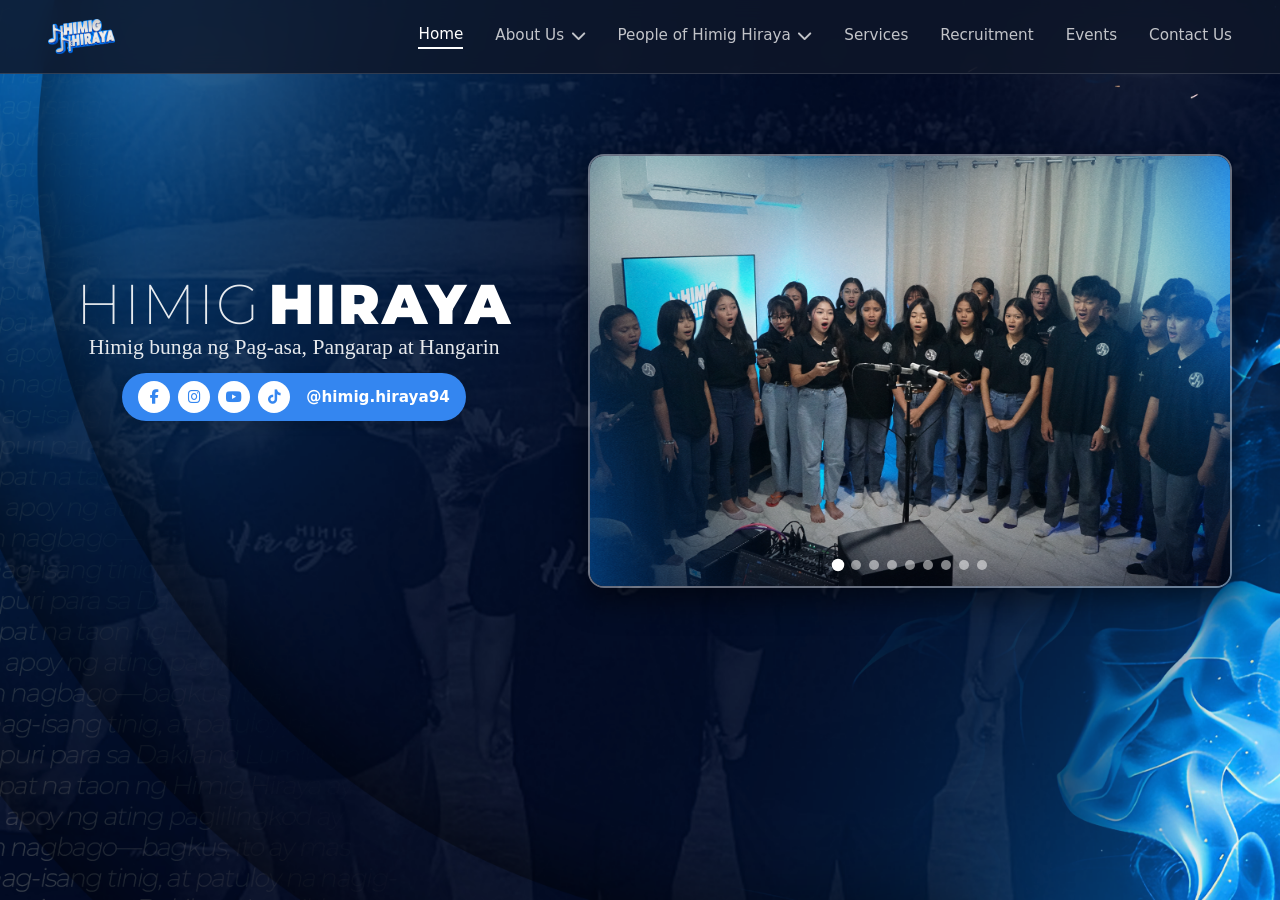
==== index.html @ 0d892c83 "Updated website layout and content" ====
<!DOCTYPE html>
<html lang="en">
<head>
    <meta charset="UTF-8">
    <meta name="viewport" content="width=device-width, initial-scale=1.0">
    <title>Himig Hiraya</title>
    <link rel="icon" type="image/png" href="HH Logo.png">
    <link rel="preconnect" href="https://fonts.googleapis.com">
    <link rel="preconnect" href="https://fonts.gstatic.com" crossorigin>
    <link href="https://fonts.googleapis.com/css2?family=Montserrat:ital,wght@0,100..900;1,100..900&display=swap" rel="stylesheet">
    
    <link rel="stylesheet" href="https://cdnjs.cloudflare.com/ajax/libs/font-awesome/6.4.0/css/all.min.css">
    
    <link rel="stylesheet" href="styles1.css">
    <link rel="stylesheet" href="styles2.css">
</head>

<body>

    <header class="navbar">
    <div class="nav-container">
        <a href="index.html" class="nav-logo">
            <img src="HH Logo.png" alt="Himig Hiraya Logo" class="nav-logo-img">
        </a>

        <!-- Mobile Hamburger Toggle Button -->
        <button class="mobile-menu-toggle" id="mobile-menu-toggle" aria-label="Toggle navigation menu">
            <i class="fa-solid fa-bars"></i>
        </button>

        <nav class="nav-wrapper" id="nav-wrapper">
            <ul class="nav-menu" id="nav-menu">
                <li><a href="index.html" class="nav-link active">Home</a></li>
                <li class="dropdown">
                    <a href="aboutus.html" class="nav-link">
                        About Us <i class="fa-solid fa-chevron-down nav-icon"></i>
                    </a>
                    <ul class="dropdown-menu">
                        <li><a href="#bylaws">By Laws</a></li>
                    </ul>
                </li>
                <li class="dropdown">
                    <a href="people.html" class="nav-link">
                        People of Himig Hiraya <i class="fa-solid fa-chevron-down nav-icon"></i>
                    </a>
                    <ul class="dropdown-menu">
                        <li><a href="people.html">Founding Leadership Council</a></li>
                        <li><a href="director.html">Functional Leadership Assignments</a></li>
                        <li><a href="executive.html">Executive Officers and Associates</a></li>
                        <li><a href="roster.html">Roster of Members</a></li>
                    </ul>
                </li>
                <li><a href="services.html" class="nav-link">Services</a></li>
                <li><a href="recruitment.html" class="nav-link">Recruitment</a></li>
                <li><a href="events.html" class="nav-link">Events</a></li>
                <li><a href="contactus.html" class="nav-link">Contact Us</a></li>
            </ul>
        </nav>
    </div>
</header>

    <div class="ambient-glow"></div>

    <main class="container">
    
    <div class="hero-content">
        
        <!-- Left Side Header Section -->
        <section class="portal-header">
            <h1 class="main-title">
                <span class="title-light">HIMIG</span> 
                <span class="title-bold">HIRAYA</span>
            </h1>
            <p>Himig bunga ng Pag-asa, Pangarap at Hangarin</p>

            <!-- Social Bar placed inside portal-header -->
            <div class="social-bar">
                <div class="social-icons">
                    <a href="https://www.facebook.com/himig.hiraya94" target="_blank" rel="noopener noreferrer" class="social-icon-btn" aria-label="Facebook"><i class="fa-brands fa-facebook-f"></i></a>
                    <a href="https://www.instagram.com/himig.hiraya94/" target="_blank" rel="noopener noreferrer" class="social-icon-btn" aria-label="Instagram"><i class="fa-brands fa-instagram"></i></a>
                    <a href="https://www.youtube.com/@himig.hiraya94" target="_blank" rel="noopener noreferrer" class="social-icon-btn" aria-label="Youtube"><i class="fa-brands fa-youtube"></i></a>
                    <a href="https://www.tiktok.com/@himig.hiraya94" target="_blank" rel="noopener noreferrer" class="social-icon-btn" aria-label="Tiktok"><i class="fa-brands fa-tiktok"></i></a>
                </div>                   
                <span class="social-handle">@himig.hiraya94</span>
            </div>
        </section>

        <!-- Right Side Carousel -->
        <div class="hero-carousel">
            <div class="carousel-track">
                <div class="carousel-slide active">
                    <img src="1.png" alt="Himig Hiraya Event 1">
                </div>
                <div class="carousel-slide">
                    <img src="2.png" alt="Himig Hiraya Event 2">
                </div>
                <div class="carousel-slide">
                    <img src="3.png" alt="Himig Hiraya Event 3">
                </div>
                <div class="carousel-slide">
                    <img src="4.png" alt="Himig Hiraya Event 4">
                </div>
                <div class="carousel-slide">
                    <img src="5.png" alt="Himig Hiraya Event 5">
                </div>
                <div class="carousel-slide">
                    <img src="6.png" alt="Himig Hiraya Event 6">
                </div>
                <div class="carousel-slide">
                    <img src="7.png" alt="Himig Hiraya Event 7">
                </div>
                <div class="carousel-slide">
                    <img src="8.png" alt="Himig Hiraya Event 8">
                </div>
                <div class="carousel-slide">
                    <img src="9.png" alt="Himig Hiraya Event 9">
                </div>
            </div>

            <div class="carousel-dots">
                <span class="dot active"></span>
                <span class="dot"></span>
                <span class="dot"></span>
                <span class="dot"></span>
                <span class="dot"></span>
                <span class="dot"></span>
                <span class="dot"></span>
                <span class="dot"></span>
                <span class="dot"></span>
            </div>
        </div>

    </div>

</main>

    <!-- Automatic Image Slider JavaScript -->
    <script>
        const slides = document.querySelectorAll('.carousel-slide');
        const dots = document.querySelectorAll('.dot');
        let currentSlide = 0;

        function showSlide(index) {
            slides.forEach((slide, i) => {
                slide.classList.toggle('active', i === index);
            });
            dots.forEach((dot, i) => {
                dot.classList.toggle('active', i === index);
            });
        }

        function nextSlide() {
            currentSlide = (currentSlide + 1) % slides.length;
            showSlide(currentSlide);
        }

        let slideInterval = setInterval(nextSlide, 3500);

        dots.forEach((dot, index) => {
            dot.addEventListener('click', () => {
                currentSlide = index;
                showSlide(currentSlide);
                clearInterval(slideInterval);
                slideInterval = setInterval(nextSlide, 3500);
            });
        });
    </script>

    <script>
    const menuToggle = document.getElementById('mobile-menu-toggle');
    const navMenu = document.getElementById('nav-menu');

    if (menuToggle && navMenu) {
        menuToggle.addEventListener('click', () => {
            navMenu.classList.toggle('active');
            
            // Toggles icon between hamburger and close (X)
            const icon = menuToggle.querySelector('i');
            if (navMenu.classList.contains('active')) {
                icon.classList.remove('fa-bars');
                icon.classList.add('fa-xmark');
            } else {
                icon.classList.remove('fa-xmark');
                icon.classList.add('fa-bars');
            }
        });
    }
</script>
</body>
</html>
---- styles1.css ----
@import url('https://fonts.googleapis.com/css2?family=Montserrat:ital,wght@0,100..900;1,100..900&display=swap');

:root {
    --primary-navy: #ffffff;
    --accent-blue: #ffffff;
    --bg-light: #0f172a;
}

* {
    margin: 0;
    padding: 0;
    box-sizing: border-box;
}

body {
    font-family: system-ui, -apple-system, BlinkMacSystemFont, 'Segoe UI', Roboto, Oxygen, Ubuntu, Cantarell, sans-serif;
    background-color: var(--bg-light);
    background-image: url('WEB_BG.png');
    background-size: cover;
    background-position: center center;
    background-repeat: no-repeat;
    background-attachment: fixed;
    color: #ffffff;
    min-height: 100vh;
    display: flex;
    flex-direction: column;
    justify-content: space-between;
    position: relative;
    overflow-x: hidden;
}

/* --- Navigation Bar Styles --- */
.navbar {
    width: 100%;
    background-color: rgba(15, 23, 42, 0.85);
    backdrop-filter: blur(10px);
    border-bottom: 1px solid rgba(255, 255, 255, 0.15);
    position: sticky;
    top: 0;
    z-index: 100;
}

.nav-container {
    max-width: 1400px;
    margin: 0 auto;
    padding: 1.2rem 3rem;
    display: flex;
    justify-content: space-between;
    align-items: center;
}

.nav-logo-img {
    height: 35px;
    width: auto;
    display: block;
}

/* Mobile Hamburger Menu Toggle Button */
.mobile-menu-toggle {
    display: none;
    background: transparent;
    border: none;
    color: #ffffff;
    font-size: 1.5rem;
    cursor: pointer;
    padding: 0.5rem;
}

.nav-wrapper {
    display: flex;
    align-items: center;
}

.nav-menu {
    display: flex;
    list-style: none;
    gap: 2rem;
}

.nav-link {
    color: rgba(255, 255, 255, 0.75);
    text-decoration: none;
    font-size: 0.95rem;
    font-weight: 500;
    padding-bottom: 0.25rem;
    transition: color 0.2s ease, border-bottom 0.2s ease;
}

.nav-link:hover,
.nav-link.active {
    color: #ffffff;
    border-bottom: 2px solid #ffffff;
}

/* Dropdown Styling */
.dropdown {
    position: relative;
}

.dropdown-menu {
    display: none;
    position: absolute;
    top: 100%;
    left: 0;
    background-color: rgba(15, 23, 42, 0.95);
    backdrop-filter: blur(10px);
    list-style: none;
    padding: 0.5rem 0;
    min-width: 220px;
    border-radius: 8px;
    border: 1px solid rgba(255, 255, 255, 0.15);
    box-shadow: 0 8px 20px rgba(0, 0, 0, 0.3);
    z-index: 101;
}

.dropdown:hover .dropdown-menu {
    display: block;
}

.dropdown-menu li a {
    display: block;
    padding: 0.5rem 1rem;
    color: rgba(255, 255, 255, 0.8);
    text-decoration: none;
    font-size: 0.875rem;
    transition: background-color 0.2s, color 0.2s;
}

.dropdown-menu li a:hover {
    background-color: rgba(255, 255, 255, 0.1);
    color: #ffffff;
}

/* --- Main Container & Layout --- */
.container {
    width: 100%;
    max-width: 1400px;
    margin: 0 auto;
    padding: 4rem 3rem;
    position: relative;
    z-index: 1;
    flex-grow: 1;
    display: flex;
    flex-direction: column;
    justify-content: space-between;
}

.hero-content {
    display: flex !important;
    justify-content: space-between;
    align-items: center !important;
    width: 100%;
    gap: 3rem;
    margin-top: 1rem;
}

/* --- Hero Title Section --- */
.portal-header {
    flex: 1;
    max-width: 580px;
    display: flex;
    flex-direction: column;
    align-items: center !important;
    text-align: center;
    margin-top: 0 !important;
}

.portal-header .main-title {
    font-family: 'Montserrat', sans-serif;
    font-size: 3.5rem;
    line-height: 1.1;
    letter-spacing: 2px;
    text-transform: uppercase;
    margin-bottom: 0.25rem;
    display: inline-flex;
    justify-content: center;
    align-items: center;
    gap: 0.5rem;
}

.portal-header .title-light {
    font-weight: 200;
    color: rgba(255, 255, 255, 0.9);
}

.portal-header .title-bold {
    font-weight: 900;
    color: #ffffff;
}

.portal-header p {
    font-family: 'Times New Roman', Times, serif !important;
    font-style: italic;
    font-size: 1.35rem;
    color: var(--accent-blue);
    margin-bottom: 0.75rem;
    text-align: center;
}

/* --- Embedded Social Bar --- */
.social-bar,
.portal-header .social-bar {
    position: relative !important;
    position: static !important;
    top: auto !important;
    bottom: auto !important;
    left: auto !important;
    right: auto !important;
    z-index: 10;
    display: inline-flex !important;
    align-items: center;
    gap: 0.75rem;
    background-color: rgb(52, 134, 240);
    backdrop-filter: blur(8px);
    padding: 0.5rem 1rem;
    border-radius: 9999px;
    box-shadow: 0 4px 12px rgba(0, 0, 0, 0.15);
    margin-top: 0 !important;
}

.social-icons {
    display: flex;
    gap: 0.5rem;
}

.social-icon-btn {
    width: 32px;
    height: 32px;
    border-radius: 50%;
    background-color: var(--primary-navy);
    color: rgb(52, 134, 240);
    display: flex;
    align-items: center;
    justify-content: center;
    text-decoration: none;
    font-size: 0.9rem;
    transition: transform 0.2s ease, background-color 0.2s ease;
}

.social-icon-btn:hover {
    background-color: var(--accent-blue);
    transform: translateY(-2px);
}

.social-handle {
    font-size: 0.95rem;
    font-weight: 600;
    color: var(--primary-navy);
    margin-left: 0.25rem;
}

/* --- Branding & Contact Section --- */
.branding-section {
    display: flex;
    justify-content: space-between;
    align-items: flex-end;
    margin-top: 6rem;
}

.brand-info {
    max-width: 600px;
    display: flex;
    flex-direction: column;
    gap: 0.25rem;
}

.contact-line {
    display: flex;
    align-items: center;
    gap: 0.75rem;
    font-size: 1rem;
    color: #ffffff;
    margin: 0 !important;
    padding: 0 !important;
}

.contact-line::before {
    content: '';
    display: inline-block;
    width: 30px;
    height: 1px;
    background-color: var(--accent-blue);
}

.contact-line a {
    color: var(--primary-navy);
    font-weight: 700;
    text-decoration: none;
}

.contact-line a:hover {
    text-decoration: underline;
}

/* --- Watermark --- */
.watermark-social-wrapper {
    display: flex;
    flex-direction: column;
    align-items: flex-end;
    position: relative;
}

.watermark-text {
    font-family: 'Montserrat', sans-serif;
    font-size: 5rem;
    font-weight: 800;
    line-height: 0.9;
    color: transparent;
    -webkit-text-stroke: 1.5px #cbd5e1;
    text-transform: uppercase;
    user-select: none;
    margin-bottom: 1.5rem;
    text-align: right;
}

/* --- Hero Image Carousel --- */
.hero-carousel {
    flex: 1.3;
    max-width: 700px;
    width: 100%;
    position: relative;
    border-radius: 16px;
    overflow: hidden;
    border: 2px solid rgba(255, 255, 255, 0.4);
    box-shadow: 0 12px 30px rgba(0, 0, 0, 0.5);
}

.carousel-track {
    position: relative;
    width: 100%;
    height: 430px;
    background-color: #1e293b;
}

.carousel-slide {
    position: absolute;
    top: 0;
    left: 0;
    width: 100%;
    height: 100%;
    opacity: 0;
    transition: opacity 0.8s ease-in-out;
}

.carousel-slide.active {
    opacity: 1;
}

.carousel-slide img {
    width: 100%;
    height: 100%;
    object-fit: cover;
    display: block;
}

.carousel-dots {
    position: absolute;
    bottom: 16px;
    left: 50%;
    transform: translateX(-50%);
    display: flex;
    gap: 8px;
    z-index: 10;
}

.dot {
    width: 10px;
    height: 10px;
    border-radius: 50%;
    background-color: rgba(255, 255, 255, 0.5);
    cursor: pointer;
    transition: background-color 0.3s ease, transform 0.3s ease;
}

.dot.active {
    background-color: #ffffff;
    transform: scale(1.25);
}

/* --- Mobile Responsive Styles --- */
@media (max-width: 768px) {
    .nav-container {
        padding: 0.8rem 1.25rem !important;
        position: relative !important;
        display: flex !important;
        flex-direction: row !important;
        justify-content: space-between !important;
        align-items: center !important;
    }

    .mobile-menu-toggle {
        display: block !important;
    }

    .nav-wrapper {
        display: none;
        position: absolute;
        top: 100%;
        left: 0;
        width: 100%;
        background-color: rgba(15, 23, 42, 0.98);
        backdrop-filter: blur(12px);
        border-bottom: 1px solid rgba(255, 255, 255, 0.15);
        box-shadow: 0 10px 25px rgba(0, 0, 0, 0.5);
    }

    .nav-wrapper.active {
        display: block !important;
    }

    .nav-menu {
        flex-direction: column !important;
        padding: 1.5rem;
        gap: 1.25rem;
        align-items: flex-start !important;
    }

    .dropdown-menu {
        position: static;
        display: none;
        background-color: rgba(255, 255, 255, 0.05);
        box-shadow: none;
        border: none;
        margin-top: 0.5rem;
        padding-left: 1rem;
    }

    .dropdown:hover .dropdown-menu {
        display: block;
    }

    .container {
        padding: 2rem 1.25rem;
    }

    .hero-content {
        flex-direction: column;
        gap: 2.5rem;
    }

    .portal-header {
        max-width: 100%;
    }

    .portal-header .main-title {
        font-size: 2.2rem;
        flex-wrap: wrap;
    }

    .portal-header p {
        font-size: 1.1rem;
    }

    .hero-carousel {
        max-width: 100%;
    }

    .carousel-track {
        height: 280px;
    }

    .branding-section {
        flex-direction: column;
        align-items: flex-start;
        gap: 2rem;
    }

    .watermark-social-wrapper {
        align-items: flex-start;
    }

    .watermark-text {
        text-align: left;
        font-size: 3rem;
    }
}
---- styles2.css ----
@import url('https://fonts.googleapis.com/css2?family=Montserrat:ital,wght@0,200..900;1,200..900&display=swap');

:root {
    --primary-navy: #ffffff;
    --accent-blue: #38bdf8;
    --bg-light: #0f172a;
}

* {
    margin: 0;
    padding: 0;
    box-sizing: border-box;
}

body {
    font-family: system-ui, -apple-system, BlinkMacSystemFont, 'Segoe UI', Roboto, Oxygen, Ubuntu, Cantarell, sans-serif;
    background-color: var(--bg-light);
    background-image: url('WEB_BG.png');
    background-size: cover;
    background-position: center center;
    background-repeat: no-repeat;
    background-attachment: fixed;
    color: #ffffff;
    min-height: 100vh;
    display: flex;
    flex-direction: column;
    justify-content: space-between;
    position: relative;
    overflow-x: hidden;
}

/* --- Navigation Bar Styles --- */
.navbar {
    width: 100%;
    background-color: rgba(15, 23, 42, 0.85);
    backdrop-filter: blur(10px);
    border-bottom: 1px solid rgba(255, 255, 255, 0.15);
    position: sticky;
    top: 0;
    z-index: 100;
}

.nav-container {
    max-width: 1400px;
    margin: 0 auto;
    padding: 1.2rem 3rem;
    display: flex;
    justify-content: space-between;
    align-items: center;
}

.nav-logo-img {
    height: 35px;
    width: auto;
    display: block;
}

.nav-menu {
    display: flex;
    list-style: none;
    gap: 2rem;
    align-items: center;
}

.nav-link {
    color: rgba(255, 255, 255, 0.75);
    text-decoration: none;
    font-size: 0.95rem;
    font-weight: 500;
    padding-bottom: 0.25rem;
    transition: color 0.2s ease, border-bottom 0.2s ease;
    display: inline-flex;
    align-items: center;
    gap: 0.4rem;
}

.nav-link:hover,
.nav-link.active {
    color: #ffffff;
    border-bottom: 2px solid #ffffff;
}

/* --- Dropdown Navigation Menu --- */
.dropdown {
    position: relative;
}

.dropdown-menu {
    position: absolute;
    top: 100%;
    left: 0;
    min-width: 180px;
    background-color: rgba(15, 23, 42, 0.95);
    backdrop-filter: blur(12px);
    border: 1px solid rgba(255, 255, 255, 0.15);
    border-radius: 8px;
    padding: 0.5rem 0;
    margin-top: 0.5rem;
    list-style: none;
    box-shadow: 0 10px 25px rgba(0, 0, 0, 0.4);
    opacity: 0;
    visibility: hidden;
    transform: translateY(8px);
    transition: opacity 0.25s ease, transform 0.25s ease, visibility 0.25s ease;
    z-index: 200;
}

.dropdown:hover .dropdown-menu {
    opacity: 1;
    visibility: visible;
    transform: translateY(0);
}

.dropdown-menu li {
    list-style: none;
    margin: 0;
    padding: 0;
}

.dropdown-menu li a {
    display: block;
    padding: 0.65rem 1.25rem;
    color: rgba(255, 255, 255, 0.85);
    text-decoration: none;
    font-size: 0.88rem;
    font-weight: 500;
    white-space: nowrap;
    transition: background-color 0.2s ease, color 0.2s ease;
}

.dropdown-menu li a:hover {
    background-color: rgba(255, 255, 255, 0.1);
    color: var(--accent-blue);
}

/* --- Main Container & Layout --- */
.container {
    width: 100%;
    max-width: 1400px;
    margin: 0 auto;
    padding: 4rem 3rem;
    position: relative;
    z-index: 1;
    flex-grow: 1;
    display: flex;
    flex-direction: column;
    gap: 3.5rem;
}

/* --- Header Section --- */
.portal-header {
    width: 100%;
    max-width: 950px;
    margin: 0 auto 3rem auto;
    text-align: center;
}

.portal-header.center-header {
    max-width: 950px;
    text-align: center;
    margin: 0 auto 3rem auto;
}

/* Main Title Header */
.portal-header .main-title {
    font-family: 'Montserrat', sans-serif;
    font-size: 3.5rem;
    line-height: 1.1;
    letter-spacing: 2px;
    text-transform: uppercase;
    margin-bottom: 1.25rem;
    display: inline-flex;
    justify-content: center;
    align-items: center;
    gap: 0.5rem;
}

.portal-header .title-light {
    font-weight: 200;
    color: rgba(255, 255, 255, 0.9);
}

.portal-header .title-bold {
    font-weight: 900;
    color: #ffffff;
}

/* Header Subtext Paragraphs */
.portal-header p {
    font-family: 'Times New Roman', Times, serif !important;
    font-style: normal; /* Normal non-italic font */
    font-size: 1.35rem !important; /* Increased font size */
    color: rgba(255, 255, 255, 0.9);
    text-align: center;
    line-height: 1.6;
    margin-bottom: 0.75rem;
}

/* Tagalog text italicization */
.portal-header p i,
.portal-header p em {
    font-style: italic;
}

/* --- Section Headings (Montserrat) --- */
h2, h3, 
.mv-card h2, 
.purpose-card h2, 
.cv-title, 
.purpose-title {
    font-family: 'Montserrat', sans-serif;
    font-weight: 800;
    color: #ffffff;
    letter-spacing: 1.5px;
    text-transform: uppercase;
}

.mv-card h2, 
.purpose-card h2 {
    font-size: 1.75rem;
    margin-bottom: 1rem;
}

.cv-title {
    font-size: 1.25rem;
    margin-bottom: 0.75rem;
    text-align: center;
}

.purpose-title {
    font-size: 1.05rem;
    margin-bottom: 0.75rem;
    text-align: center;
    min-height: 3.5rem;
    display: flex;
    align-items: center;
    justify-content: center;
}

/* --- Card Subtext / Descriptions (Times New Roman) --- */
.mv-card p,
.purpose-list li,
.cv-box p,
.purpose-box p {
    font-family: 'Times New Roman', Times, serif;
}

.mv-card p {
    font-size: 1rem;
    line-height: 1.75;
    color: rgba(255, 255, 255, 0.8);
}

/* --- Section Layouts --- */
.mission-vision-section {
    width: 100%;
    display: flex;
    flex-direction: column;
    align-items: center;
    gap: 2rem;
}

.cards-wrapper {
    display: flex;
    gap: 2rem;
    width: 100%;
    max-width: 1000px;
}

.mv-card {
    flex: 1;
    background: rgba(15, 23, 42, 0.75);
    backdrop-filter: blur(12px);
    border: 1px solid rgba(255, 255, 255, 0.15);
    border-radius: 16px;
    padding: 2.5rem 2rem;
    text-align: center;
    box-shadow: 0 10px 30px rgba(0, 0, 0, 0.3);
    transition: transform 0.3s ease, border-color 0.3s ease;
}

.mv-card:hover,
.purpose-card:hover {
    transform: translateY(-5px);
    border-color: rgba(56, 189, 248, 0.4);
}

.mv-icon {
    font-size: 2.5rem;
    color: var(--accent-blue);
    margin-bottom: 1rem;
}

/* --- Dedicated Purpose Card Styling --- */
.purpose-card {
    width: 100%;
    max-width: 1000px;
    background: rgba(15, 23, 42, 0.75);
    backdrop-filter: blur(12px);
    border: 1px solid rgba(255, 255, 255, 0.15);
    border-radius: 16px;
    padding: 2.5rem 2.5rem;
    text-align: center;
    box-shadow: 0 10px 30px rgba(0, 0, 0, 0.3);
    transition: transform 0.3s ease, border-color 0.3s ease;
}

.purpose-list {
    list-style-type: lower-alpha;
    text-align: left;
    padding-left: 1.5rem;
    display: flex;
    flex-direction: column;
    gap: 0.85rem;
}

.purpose-list li {
    font-size: 1rem;
    line-height: 1.7;
    color: rgba(255, 255, 255, 0.85);
}

.purpose-list li::marker {
    color: var(--accent-blue);
    font-weight: 700;
}

/* --- Core Values Grid Layout --- */
.purpose-card.core-values-container {
    max-width: 1200px;
}

.core-values-grid {
    display: grid;
    grid-template-columns: repeat(5, 1fr);
    gap: 1.25rem;
    margin-top: 2rem;
}

.core-value-card {
    display: flex;
    flex-direction: column;
    align-items: center;
}

.cv-box {
    background-color: rgba(56, 189, 248, 0.8);
    border-radius: 6px;
    padding: 1.25rem 1rem;
    width: 100%;
    height: 100%;
    display: flex;
    align-items: center;
    justify-content: center;
    box-shadow: 0 4px 15px rgba(0, 0, 0, 0.3);
}

.cv-box p {
    font-size: 0.9rem;
    line-height: 1.5;
    color: #ffffff;
    text-align: center;
    font-weight: 500;
}

@media (max-width: 1024px) {
    .core-values-grid {
        grid-template-columns: repeat(3, 1fr);
    }
}

@media (max-width: 640px) {
    .core-values-grid {
        grid-template-columns: repeat(1, 1fr);
    }
}

/* --- Purpose Grid Layout --- */
.purpose-card.purpose-container {
    max-width: 1350px;
}

.purpose-grid {
    display: grid;
    grid-template-columns: repeat(6, 1fr);
    gap: 1rem;
    margin-top: 2rem;
}

.purpose-item {
    display: flex;
    flex-direction: column;
    align-items: center;
}

.purpose-box {
    background-color: rgba(56, 189, 248, 0.8);
    border-radius: 6px;
    padding: 1.25rem 0.85rem;
    width: 100%;
    height: 100%;
    display: flex;
    align-items: center;
    justify-content: center;
    box-shadow: 0 4px 15px rgba(0, 0, 0, 0.3);
}

.purpose-box p {
    font-size: 0.88rem;
    line-height: 1.5;
    color: #ffffff;
    text-align: center;
    font-weight: 500;
}

.portal-header .main-title {
    margin-bottom: -5px !important;
}

.portal-header p {
    margin-top: 0 !important;
    margin-bottom: 8px !important;
}

.portal-header .social-bar {
    margin-top: 0 !important;
}

@media (max-width: 1200px) {
    .purpose-grid {
        grid-template-columns: repeat(3, 1fr);
    }
}

@media (max-width: 640px) {
    .purpose-grid {
        grid-template-columns: repeat(1, 1fr);
    }
}
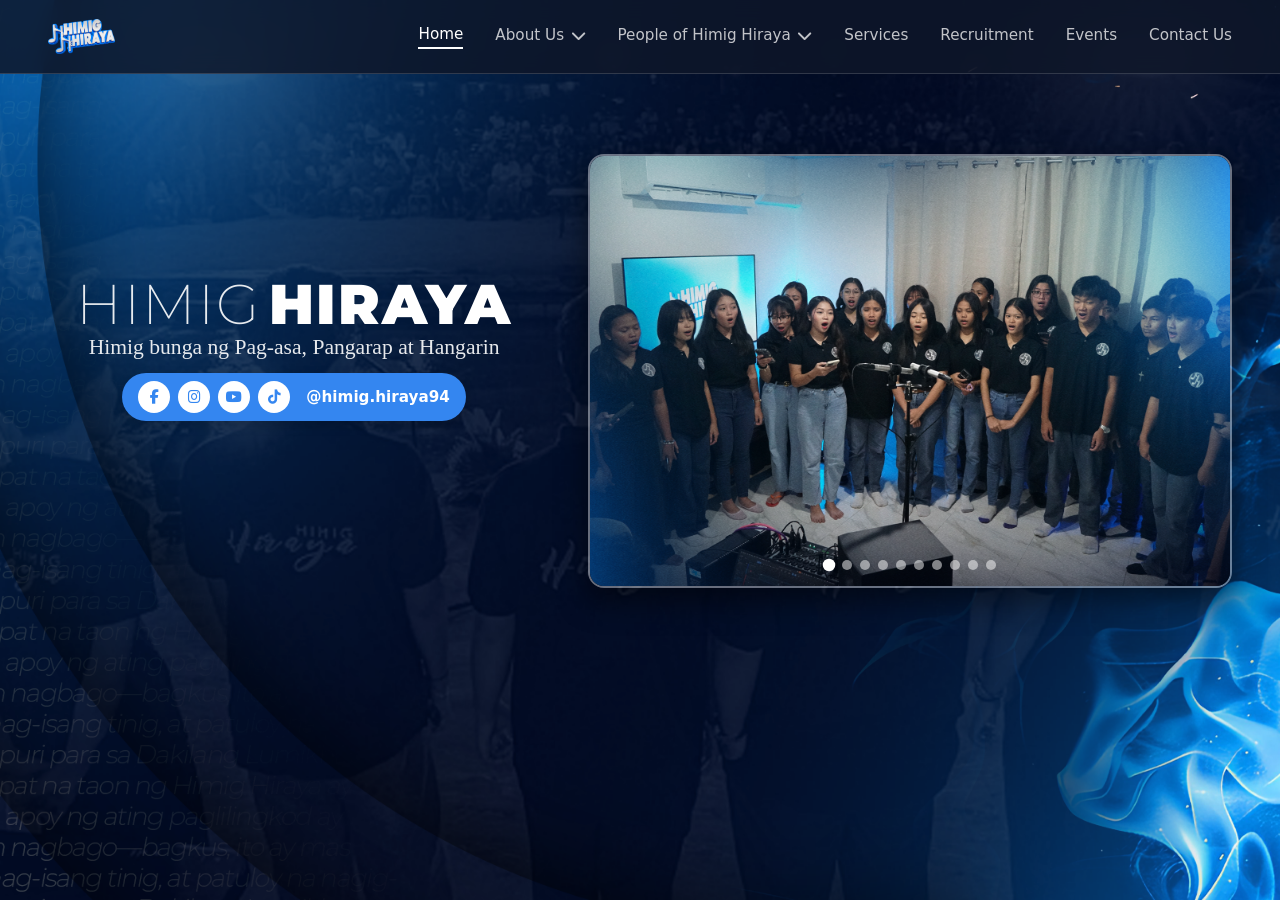
==== commit bc868a7c: "Add new pictures to project" ====
--- a/index.html
+++ b/index.html
@@ -18,124 +18,130 @@
 <body>
 
     <header class="navbar">
-    <div class="nav-container">
-        <a href="index.html" class="nav-logo">
-            <img src="HH Logo.png" alt="Himig Hiraya Logo" class="nav-logo-img">
-        </a>
-
-        <!-- Mobile Hamburger Toggle Button -->
-        <button class="mobile-menu-toggle" id="mobile-menu-toggle" aria-label="Toggle navigation menu">
-            <i class="fa-solid fa-bars"></i>
-        </button>
-
-        <nav class="nav-wrapper" id="nav-wrapper">
-            <ul class="nav-menu" id="nav-menu">
-                <li><a href="index.html" class="nav-link active">Home</a></li>
-                <li class="dropdown">
-                    <a href="aboutus.html" class="nav-link">
-                        About Us <i class="fa-solid fa-chevron-down nav-icon"></i>
-                    </a>
-                    <ul class="dropdown-menu">
-                        <li><a href="#bylaws">By Laws</a></li>
-                    </ul>
-                </li>
-                <li class="dropdown">
-                    <a href="people.html" class="nav-link">
-                        People of Himig Hiraya <i class="fa-solid fa-chevron-down nav-icon"></i>
-                    </a>
-                    <ul class="dropdown-menu">
-                        <li><a href="people.html">Founding Leadership Council</a></li>
-                        <li><a href="director.html">Functional Leadership Assignments</a></li>
-                        <li><a href="executive.html">Executive Officers and Associates</a></li>
-                        <li><a href="roster.html">Roster of Members</a></li>
-                    </ul>
-                </li>
-                <li><a href="services.html" class="nav-link">Services</a></li>
-                <li><a href="recruitment.html" class="nav-link">Recruitment</a></li>
-                <li><a href="events.html" class="nav-link">Events</a></li>
-                <li><a href="contactus.html" class="nav-link">Contact Us</a></li>
-            </ul>
-        </nav>
-    </div>
-</header>
+        <div class="nav-container">
+            <a href="index.html" class="nav-logo">
+                <img src="HH Logo.png" alt="Himig Hiraya Logo" class="nav-logo-img">
+            </a>
+
+            <!-- Mobile Hamburger Toggle Button -->
+            <button class="mobile-menu-toggle" id="mobile-menu-toggle" aria-label="Toggle navigation menu">
+                <i class="fa-solid fa-bars"></i>
+            </button>
+
+            <nav class="nav-wrapper" id="nav-wrapper">
+                <ul class="nav-menu" id="nav-menu">
+                    <li><a href="index.html" class="nav-link active">Home</a></li>
+                    <li class="dropdown">
+                        <a href="aboutus.html" class="nav-link">
+                            About Us <i class="fa-solid fa-chevron-down nav-icon"></i>
+                        </a>
+                        <ul class="dropdown-menu">
+                            <li><a href="#bylaws">By Laws</a></li>
+                        </ul>
+                    </li>
+                    <li class="dropdown">
+                        <a href="people.html" class="nav-link">
+                            People of Himig Hiraya <i class="fa-solid fa-chevron-down nav-icon"></i>
+                        </a>
+                        <ul class="dropdown-menu">
+                            <li><a href="people.html">Founding Leadership Council</a></li>
+                            <li><a href="director.html">Functional Leadership Assignments</a></li>
+                            <li><a href="executive.html">Executive Officers and Associates</a></li>
+                            <li><a href="roster.html">Roster of Members</a></li>
+                        </ul>
+                    </li>
+                    <li><a href="services.html" class="nav-link">Services</a></li>
+                    <li><a href="recruitment.html" class="nav-link">Recruitment</a></li>
+                    <li><a href="events.html" class="nav-link">Events</a></li>
+                    <li><a href="contactus.html" class="nav-link">Contact Us</a></li>
+                </ul>
+            </nav>
+        </div>
+    </header>
 
     <div class="ambient-glow"></div>
 
     <main class="container">
     
-    <div class="hero-content">
-        
-        <!-- Left Side Header Section -->
-        <section class="portal-header">
-            <h1 class="main-title">
-                <span class="title-light">HIMIG</span> 
-                <span class="title-bold">HIRAYA</span>
-            </h1>
-            <p>Himig bunga ng Pag-asa, Pangarap at Hangarin</p>
-
-            <!-- Social Bar placed inside portal-header -->
-            <div class="social-bar">
-                <div class="social-icons">
-                    <a href="https://www.facebook.com/himig.hiraya94" target="_blank" rel="noopener noreferrer" class="social-icon-btn" aria-label="Facebook"><i class="fa-brands fa-facebook-f"></i></a>
-                    <a href="https://www.instagram.com/himig.hiraya94/" target="_blank" rel="noopener noreferrer" class="social-icon-btn" aria-label="Instagram"><i class="fa-brands fa-instagram"></i></a>
-                    <a href="https://www.youtube.com/@himig.hiraya94" target="_blank" rel="noopener noreferrer" class="social-icon-btn" aria-label="Youtube"><i class="fa-brands fa-youtube"></i></a>
-                    <a href="https://www.tiktok.com/@himig.hiraya94" target="_blank" rel="noopener noreferrer" class="social-icon-btn" aria-label="Tiktok"><i class="fa-brands fa-tiktok"></i></a>
-                </div>                   
-                <span class="social-handle">@himig.hiraya94</span>
-            </div>
-        </section>
-
-        <!-- Right Side Carousel -->
-        <div class="hero-carousel">
-            <div class="carousel-track">
-                <div class="carousel-slide active">
-                    <img src="1.png" alt="Himig Hiraya Event 1">
+        <div class="hero-content">
+            
+            <!-- Left Side Header Section -->
+            <section class="portal-header">
+                <h1 class="main-title">
+                    <span class="title-light">HIMIG</span> 
+                    <span class="title-bold">HIRAYA</span>
+                </h1>
+                <p>Himig bunga ng Pag-asa, Pangarap at Hangarin</p>
+
+                <!-- Social Bar placed inside portal-header -->
+                <div class="social-bar">
+                    <div class="social-icons">
+                        <a href="https://www.facebook.com/himig.hiraya94" target="_blank" rel="noopener noreferrer" class="social-icon-btn" aria-label="Facebook"><i class="fa-brands fa-facebook-f"></i></a>
+                        <a href="https://www.instagram.com/himig.hiraya94/" target="_blank" rel="noopener noreferrer" class="social-icon-btn" aria-label="Instagram"><i class="fa-brands fa-instagram"></i></a>
+                        <a href="https://www.youtube.com/@himig.hiraya94" target="_blank" rel="noopener noreferrer" class="social-icon-btn" aria-label="Youtube"><i class="fa-brands fa-youtube"></i></a>
+                        <a href="https://www.tiktok.com/@himig.hiraya94" target="_blank" rel="noopener noreferrer" class="social-icon-btn" aria-label="Tiktok"><i class="fa-brands fa-tiktok"></i></a>
+                    </div>                   
+                    <span class="social-handle">@himig.hiraya94</span>
                 </div>
-                <div class="carousel-slide">
-                    <img src="2.png" alt="Himig Hiraya Event 2">
+            </section>
+
+            <!-- Right Side Carousel -->
+            <div class="hero-carousel">
+                <div class="carousel-track">
+                    <div class="carousel-slide active">
+                        <img src="1.png" alt="Himig Hiraya Event 1">
+                    </div>
+                    <div class="carousel-slide">
+                        <img src="2.png" alt="Himig Hiraya Event 2">
+                    </div>
+                    <div class="carousel-slide">
+                        <img src="3.png" alt="Himig Hiraya Event 3">
+                    </div>
+                    <div class="carousel-slide">
+                        <img src="4.png" alt="Himig Hiraya Event 4">
+                    </div>
+                    <div class="carousel-slide">
+                        <img src="5.png" alt="Himig Hiraya Event 5">
+                    </div>
+                    <div class="carousel-slide">
+                        <img src="6.png" alt="Himig Hiraya Event 6">
+                    </div>
+                    <div class="carousel-slide">
+                        <img src="7.png" alt="Himig Hiraya Event 7">
+                    </div>
+                    <div class="carousel-slide">
+                        <img src="8.png" alt="Himig Hiraya Event 8">
+                    </div>
+                    <div class="carousel-slide">
+                        <img src="9.png" alt="Himig Hiraya Event 9">
+                    </div>
+                    <div class="carousel-slide">
+                        <iframe width="560" height="315" src="https://www.youtube.com/embed/WW6kouO_xHI?si=cF9Lw5ybEpK2t4mA" title="YouTube video player" frameborder="0" allow="accelerometer; autoplay; clipboard-write; encrypted-media; gyroscope; picture-in-picture; web-share" referrerpolicy="strict-origin-when-cross-origin" allowfullscreen></iframe>
+                    </div>
                 </div>
-                <div class="carousel-slide">
-                    <img src="3.png" alt="Himig Hiraya Event 3">
-                </div>
-                <div class="carousel-slide">
-                    <img src="4.png" alt="Himig Hiraya Event 4">
-                </div>
-                <div class="carousel-slide">
-                    <img src="5.png" alt="Himig Hiraya Event 5">
-                </div>
-                <div class="carousel-slide">
-                    <img src="6.png" alt="Himig Hiraya Event 6">
-                </div>
-                <div class="carousel-slide">
-                    <img src="7.png" alt="Himig Hiraya Event 7">
-                </div>
-                <div class="carousel-slide">
-                    <img src="8.png" alt="Himig Hiraya Event 8">
-                </div>
-                <div class="carousel-slide">
-                    <img src="9.png" alt="Himig Hiraya Event 9">
+
+                <div class="carousel-dots">
+                    <span class="dot active"></span>
+                    <span class="dot"></span>
+                    <span class="dot"></span>
+                    <span class="dot"></span>
+                    <span class="dot"></span>
+                    <span class="dot"></span>
+                    <span class="dot"></span>
+                    <span class="dot"></span>
+                    <span class="dot"></span>
+                    <span class="dot"></span>
                 </div>
             </div>
 
-            <div class="carousel-dots">
-                <span class="dot active"></span>
-                <span class="dot"></span>
-                <span class="dot"></span>
-                <span class="dot"></span>
-                <span class="dot"></span>
-                <span class="dot"></span>
-                <span class="dot"></span>
-                <span class="dot"></span>
-                <span class="dot"></span>
-            </div>
         </div>
 
-    </div>
-
-</main>
+    </main>
+
+    <script src="https://www.youtube.com/iframe_api"></script>
 
     <!-- Automatic Image Slider JavaScript -->
-    <script>
+    <!--<script>
         const slides = document.querySelectorAll('.carousel-slide');
         const dots = document.querySelectorAll('.dot');
         let currentSlide = 0;
@@ -166,25 +172,161 @@
         });
     </script>
 
+    
     <script>
-    const menuToggle = document.getElementById('mobile-menu-toggle');
-    const navMenu = document.getElementById('nav-menu');
-
-    if (menuToggle && navMenu) {
-        menuToggle.addEventListener('click', () => {
-            navMenu.classList.toggle('active');
-            
-            // Toggles icon between hamburger and close (X)
-            const icon = menuToggle.querySelector('i');
-            if (navMenu.classList.contains('active')) {
-                icon.classList.remove('fa-bars');
-                icon.classList.add('fa-xmark');
-            } else {
-                icon.classList.remove('fa-xmark');
-                icon.classList.add('fa-bars');
+        const menuToggle = document.getElementById('mobile-menu-toggle');
+        const navWrapper = document.getElementById('nav-wrapper');
+
+        if (menuToggle && navWrapper) {
+            menuToggle.addEventListener('click', () => {
+                navWrapper.classList.toggle('active');
+                
+                const icon = menuToggle.querySelector('i');
+                if (navWrapper.classList.contains('active')) {
+                    icon.classList.remove('fa-bars');
+                    icon.classList.add('fa-xmark');
+                } else {
+                    icon.classList.remove('fa-xmark');
+                    icon.classList.add('fa-bars');
+                }
+            });
+        }
+
+        // Mobile Dropdown Tap Handler
+        const dropdownLinks = document.querySelectorAll('.dropdown > a');
+        dropdownLinks.forEach(link => {
+            link.addEventListener('click', (e) => {
+                if (window.innerWidth <= 768) {
+                    const dropdownParent = link.parentElement;
+                    
+                    if (!dropdownParent.classList.contains('open')) {
+                        e.preventDefault();
+                        
+                        document.querySelectorAll('.dropdown.open').forEach(openDropdown => {
+                            if (openDropdown !== dropdownParent) {
+                                openDropdown.classList.remove('open');
+                            }
+                        });
+                        
+                        dropdownParent.classList.add('open');
+                    }
+                }
+            });
+        });
+    </script>
+</body>
+</html>-->
+
+<script>
+        const slides = document.querySelectorAll('.carousel-slide');
+        const dots = document.querySelectorAll('.dot');
+        let currentSlide = 0;
+        let slideInterval;
+        let ytPlayers = [];
+
+        // Initialize YouTube IFrame API Players
+        function onYouTubeIframeAPIReady() {
+            const iframes = document.querySelectorAll('.carousel-slide iframe');
+            iframes.forEach((iframe, index) => {
+                ytPlayers[index] = new YT.Player(iframe.id, {
+                    events: {
+                        'onStateChange': onPlayerStateChange
+                    }
+                });
+            });
+        }
+
+        // Pause auto-rotation while a video is actively playing
+        function onPlayerStateChange(event) {
+            if (event.data === YT.PlayerState.PLAYING) {
+                clearInterval(slideInterval);
+            } else if (event.data === YT.PlayerState.PAUSED || event.data === YT.PlayerState.ENDED) {
+                resetSlideInterval();
             }
+        }
+
+        // Pause all YouTube videos when switching slides
+        function pauseAllVideos() {
+            ytPlayers.forEach(player => {
+                if (player && typeof player.pauseVideo === 'function') {
+                    player.pauseVideo();
+                }
+            });
+        }
+
+        function showSlide(index) {
+            pauseAllVideos();
+            slides.forEach((slide, i) => {
+                slide.classList.toggle('active', i === index);
+            });
+            dots.forEach((dot, i) => {
+                dot.classList.toggle('active', i === index);
+            });
+        }
+
+        function nextSlide() {
+            currentSlide = (currentSlide + 1) % slides.length;
+            showSlide(currentSlide);
+        }
+
+        function resetSlideInterval() {
+            clearInterval(slideInterval);
+            slideInterval = setInterval(nextSlide, 5000);
+        }
+
+        // Initial setup for auto-slide
+        resetSlideInterval();
+
+        dots.forEach((dot, index) => {
+            dot.addEventListener('click', () => {
+                currentSlide = index;
+                showSlide(currentSlide);
+                resetSlideInterval();
+            });
         });
-    }
-</script>
+    </script>
+
+    <!-- Mobile Navigation Toggle JavaScript -->
+    <script>
+        const menuToggle = document.getElementById('mobile-menu-toggle');
+        const navWrapper = document.getElementById('nav-wrapper');
+
+        if (menuToggle && navWrapper) {
+            menuToggle.addEventListener('click', () => {
+                navWrapper.classList.toggle('active');
+                
+                const icon = menuToggle.querySelector('i');
+                if (navWrapper.classList.contains('active')) {
+                    icon.classList.remove('fa-bars');
+                    icon.classList.add('fa-xmark');
+                } else {
+                    icon.classList.remove('fa-xmark');
+                    icon.classList.add('fa-bars');
+                }
+            });
+        }
+
+        // Mobile Dropdown Tap Handler
+        const dropdownLinks = document.querySelectorAll('.dropdown > a');
+        dropdownLinks.forEach(link => {
+            link.addEventListener('click', (e) => {
+                if (window.innerWidth <= 768) {
+                    const dropdownParent = link.parentElement;
+                    
+                    if (!dropdownParent.classList.contains('open')) {
+                        e.preventDefault();
+                        
+                        document.querySelectorAll('.dropdown.open').forEach(openDropdown => {
+                            if (openDropdown !== dropdownParent) {
+                                openDropdown.classList.remove('open');
+                            }
+                        });
+                        
+                        dropdownParent.classList.add('open');
+                    }
+                }
+            });
+        });
+    </script>
 </body>
 </html>
--- a/styles1.css
+++ b/styles1.css
@@ -353,6 +353,12 @@
     display: block;
 }
 
+.carousel-slide iframe {
+    width: 100%;
+    height: 100%;
+    border: 0;
+}
+
 .carousel-dots {
     position: absolute;
     bottom: 16px;
@@ -390,10 +396,11 @@
 
     .mobile-menu-toggle {
         display: block !important;
+        z-index: 1002;
     }
 
     .nav-wrapper {
-        display: none;
+        display: none !important;
         position: absolute;
         top: 100%;
         left: 0;
@@ -402,6 +409,7 @@
         backdrop-filter: blur(12px);
         border-bottom: 1px solid rgba(255, 255, 255, 0.15);
         box-shadow: 0 10px 25px rgba(0, 0, 0, 0.5);
+        z-index: 1001;
     }
 
     .nav-wrapper.active {
@@ -409,10 +417,22 @@
     }
 
     .nav-menu {
+        display: flex !important;
         flex-direction: column !important;
-        padding: 1.5rem;
-        gap: 1.25rem;
+        padding: 1.5rem !important;
+        gap: 1.25rem !important;
         align-items: flex-start !important;
+        width: 100%;
+        list-style: none;
+    }
+
+    .nav-menu li {
+        width: 100%;
+    }
+
+    .nav-menu li a {
+        display: block;
+        width: 100%;
     }
 
     .dropdown-menu {
@@ -426,7 +446,11 @@
     }
 
     .dropdown:hover .dropdown-menu {
-        display: block;
+        display: none;
+    }
+
+    .dropdown.open > .dropdown-menu {
+        display: block !important;
     }
 
     .container {
--- a/styles2.css
+++ b/styles2.css
@@ -53,6 +53,22 @@
     height: 35px;
     width: auto;
     display: block;
+}
+
+/* Mobile Hamburger Menu Toggle Button */
+.mobile-menu-toggle {
+    display: none;
+    background: transparent;
+    border: none;
+    color: #ffffff;
+    font-size: 1.5rem;
+    cursor: pointer;
+    padding: 0.5rem;
+}
+
+.nav-wrapper {
+    display: flex;
+    align-items: center;
 }
 
 .nav-menu {
@@ -168,7 +184,7 @@
     line-height: 1.1;
     letter-spacing: 2px;
     text-transform: uppercase;
-    margin-bottom: 1.25rem;
+    margin-bottom: -5px !important;
     display: inline-flex;
     justify-content: center;
     align-items: center;
@@ -188,12 +204,17 @@
 /* Header Subtext Paragraphs */
 .portal-header p {
     font-family: 'Times New Roman', Times, serif !important;
-    font-style: normal; /* Normal non-italic font */
-    font-size: 1.35rem !important; /* Increased font size */
+    font-style: normal;
+    font-size: 1.35rem !important;
     color: rgba(255, 255, 255, 0.9);
     text-align: center;
     line-height: 1.6;
-    margin-bottom: 0.75rem;
+    margin-top: 0 !important;
+    margin-bottom: 8px !important;
+}
+
+.portal-header .social-bar {
+    margin-top: 0 !important;
 }
 
 /* Tagalog text italicization */
@@ -363,18 +384,6 @@
     font-weight: 500;
 }
 
-@media (max-width: 1024px) {
-    .core-values-grid {
-        grid-template-columns: repeat(3, 1fr);
-    }
-}
-
-@media (max-width: 640px) {
-    .core-values-grid {
-        grid-template-columns: repeat(1, 1fr);
-    }
-}
-
 /* --- Purpose Grid Layout --- */
 .purpose-card.purpose-container {
     max-width: 1350px;
@@ -413,26 +422,113 @@
     font-weight: 500;
 }
 
-.portal-header .main-title {
-    margin-bottom: -5px !important;
-}
-
-.portal-header p {
-    margin-top: 0 !important;
-    margin-bottom: 8px !important;
-}
-
-.portal-header .social-bar {
-    margin-top: 0 !important;
-}
-
+/* --- Mobile Responsive Styles --- */
 @media (max-width: 1200px) {
     .purpose-grid {
         grid-template-columns: repeat(3, 1fr);
     }
 }
 
+@media (max-width: 1024px) {
+    .core-values-grid {
+        grid-template-columns: repeat(3, 1fr);
+    }
+}
+
+@media (max-width: 768px) {
+    .nav-container {
+        padding: 0.8rem 1.25rem !important;
+        position: relative !important;
+        display: flex !important;
+        flex-direction: row !important;
+        justify-content: space-between !important;
+        align-items: center !important;
+    }
+
+    .mobile-menu-toggle {
+        display: block !important;
+        z-index: 1002;
+    }
+
+    .nav-wrapper {
+        display: none !important;
+        position: absolute;
+        top: 100%;
+        left: 0;
+        width: 100%;
+        background-color: rgba(15, 23, 42, 0.98);
+        backdrop-filter: blur(12px);
+        border-bottom: 1px solid rgba(255, 255, 255, 0.15);
+        box-shadow: 0 10px 25px rgba(0, 0, 0, 0.5);
+        z-index: 1001;
+    }
+
+    .nav-wrapper.active {
+        display: block !important;
+    }
+
+    .nav-menu {
+        display: flex !important;
+        flex-direction: column !important;
+        padding: 1.5rem !important;
+        gap: 1.25rem !important;
+        align-items: flex-start !important;
+        width: 100%;
+        list-style: none;
+    }
+
+    .nav-menu li {
+        width: 100%;
+    }
+
+    .nav-menu li a {
+        display: block;
+        width: 100%;
+    }
+
+    .dropdown-menu {
+        position: static;
+        display: none;
+        opacity: 1;
+        visibility: visible;
+        transform: none;
+        background-color: rgba(255, 255, 255, 0.05);
+        box-shadow: none;
+        border: none;
+        margin-top: 0.5rem;
+        padding-left: 1rem;
+    }
+
+    .dropdown:hover .dropdown-menu {
+        display: none;
+    }
+
+    .dropdown.open > .dropdown-menu {
+        display: block !important;
+    }
+
+    .container {
+        padding: 2rem 1.25rem;
+    }
+
+    .portal-header .main-title {
+        font-size: 2.2rem;
+    }
+
+    .portal-header p {
+        font-size: 1.1rem !important;
+    }
+
+    .cards-wrapper {
+        flex-direction: column;
+    }
+}
+
 @media (max-width: 640px) {
+    .core-values-grid {
+        grid-template-columns: repeat(1, 1fr);
+    }
+
     .purpose-grid {
         grid-template-columns: repeat(1, 1fr);
     }
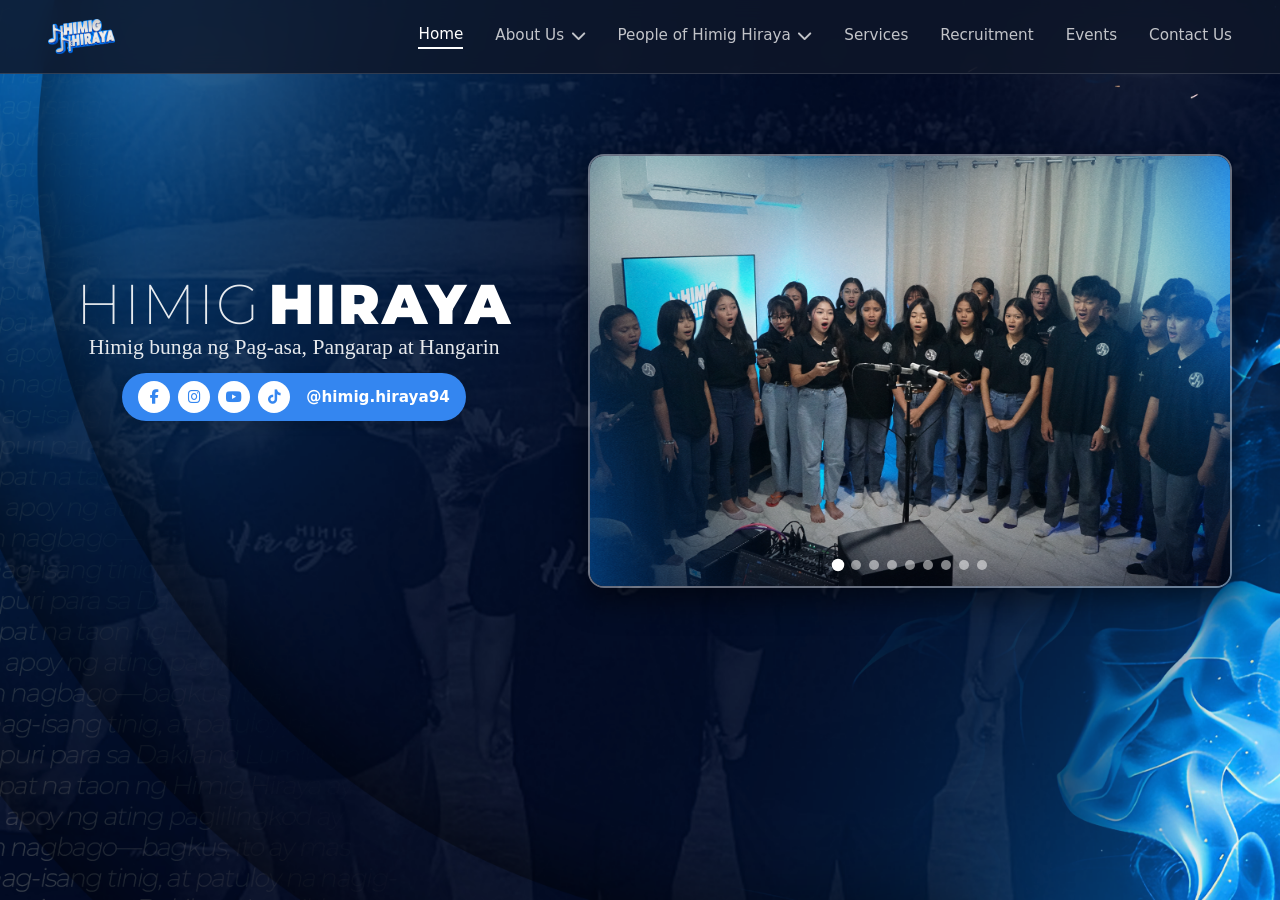
==== commit e5203f9a: "Updated webiste layout and content" ====
--- a/index.html
+++ b/index.html
@@ -115,9 +115,6 @@
                     <div class="carousel-slide">
                         <img src="9.png" alt="Himig Hiraya Event 9">
                     </div>
-                    <div class="carousel-slide">
-                        <iframe width="560" height="315" src="https://www.youtube.com/embed/WW6kouO_xHI?si=cF9Lw5ybEpK2t4mA" title="YouTube video player" frameborder="0" allow="accelerometer; autoplay; clipboard-write; encrypted-media; gyroscope; picture-in-picture; web-share" referrerpolicy="strict-origin-when-cross-origin" allowfullscreen></iframe>
-                    </div>
                 </div>
 
                 <div class="carousel-dots">
@@ -130,7 +127,6 @@
                     <span class="dot"></span>
                     <span class="dot"></span>
                     <span class="dot"></span>
-                    <span class="dot"></span>
                 </div>
             </div>
 
@@ -138,10 +134,9 @@
 
     </main>
 
-    <script src="https://www.youtube.com/iframe_api"></script>
 
     <!-- Automatic Image Slider JavaScript -->
-    <!--<script>
+    <script>
         const slides = document.querySelectorAll('.carousel-slide');
         const dots = document.querySelectorAll('.dot');
         let currentSlide = 0;
@@ -215,118 +210,5 @@
         });
     </script>
 </body>
-</html>-->
-
-<script>
-        const slides = document.querySelectorAll('.carousel-slide');
-        const dots = document.querySelectorAll('.dot');
-        let currentSlide = 0;
-        let slideInterval;
-        let ytPlayers = [];
-
-        // Initialize YouTube IFrame API Players
-        function onYouTubeIframeAPIReady() {
-            const iframes = document.querySelectorAll('.carousel-slide iframe');
-            iframes.forEach((iframe, index) => {
-                ytPlayers[index] = new YT.Player(iframe.id, {
-                    events: {
-                        'onStateChange': onPlayerStateChange
-                    }
-                });
-            });
-        }
-
-        // Pause auto-rotation while a video is actively playing
-        function onPlayerStateChange(event) {
-            if (event.data === YT.PlayerState.PLAYING) {
-                clearInterval(slideInterval);
-            } else if (event.data === YT.PlayerState.PAUSED || event.data === YT.PlayerState.ENDED) {
-                resetSlideInterval();
-            }
-        }
-
-        // Pause all YouTube videos when switching slides
-        function pauseAllVideos() {
-            ytPlayers.forEach(player => {
-                if (player && typeof player.pauseVideo === 'function') {
-                    player.pauseVideo();
-                }
-            });
-        }
-
-        function showSlide(index) {
-            pauseAllVideos();
-            slides.forEach((slide, i) => {
-                slide.classList.toggle('active', i === index);
-            });
-            dots.forEach((dot, i) => {
-                dot.classList.toggle('active', i === index);
-            });
-        }
-
-        function nextSlide() {
-            currentSlide = (currentSlide + 1) % slides.length;
-            showSlide(currentSlide);
-        }
-
-        function resetSlideInterval() {
-            clearInterval(slideInterval);
-            slideInterval = setInterval(nextSlide, 5000);
-        }
-
-        // Initial setup for auto-slide
-        resetSlideInterval();
-
-        dots.forEach((dot, index) => {
-            dot.addEventListener('click', () => {
-                currentSlide = index;
-                showSlide(currentSlide);
-                resetSlideInterval();
-            });
-        });
-    </script>
-
-    <!-- Mobile Navigation Toggle JavaScript -->
-    <script>
-        const menuToggle = document.getElementById('mobile-menu-toggle');
-        const navWrapper = document.getElementById('nav-wrapper');
-
-        if (menuToggle && navWrapper) {
-            menuToggle.addEventListener('click', () => {
-                navWrapper.classList.toggle('active');
-                
-                const icon = menuToggle.querySelector('i');
-                if (navWrapper.classList.contains('active')) {
-                    icon.classList.remove('fa-bars');
-                    icon.classList.add('fa-xmark');
-                } else {
-                    icon.classList.remove('fa-xmark');
-                    icon.classList.add('fa-bars');
-                }
-            });
-        }
-
-        // Mobile Dropdown Tap Handler
-        const dropdownLinks = document.querySelectorAll('.dropdown > a');
-        dropdownLinks.forEach(link => {
-            link.addEventListener('click', (e) => {
-                if (window.innerWidth <= 768) {
-                    const dropdownParent = link.parentElement;
-                    
-                    if (!dropdownParent.classList.contains('open')) {
-                        e.preventDefault();
-                        
-                        document.querySelectorAll('.dropdown.open').forEach(openDropdown => {
-                            if (openDropdown !== dropdownParent) {
-                                openDropdown.classList.remove('open');
-                            }
-                        });
-                        
-                        dropdownParent.classList.add('open');
-                    }
-                }
-            });
-        });
-    </script>
-</body>
-</html>+</html>
+
--- a/styles1.css
+++ b/styles1.css
@@ -353,12 +353,6 @@
     display: block;
 }
 
-.carousel-slide iframe {
-    width: 100%;
-    height: 100%;
-    border: 0;
-}
-
 .carousel-dots {
     position: absolute;
     bottom: 16px;
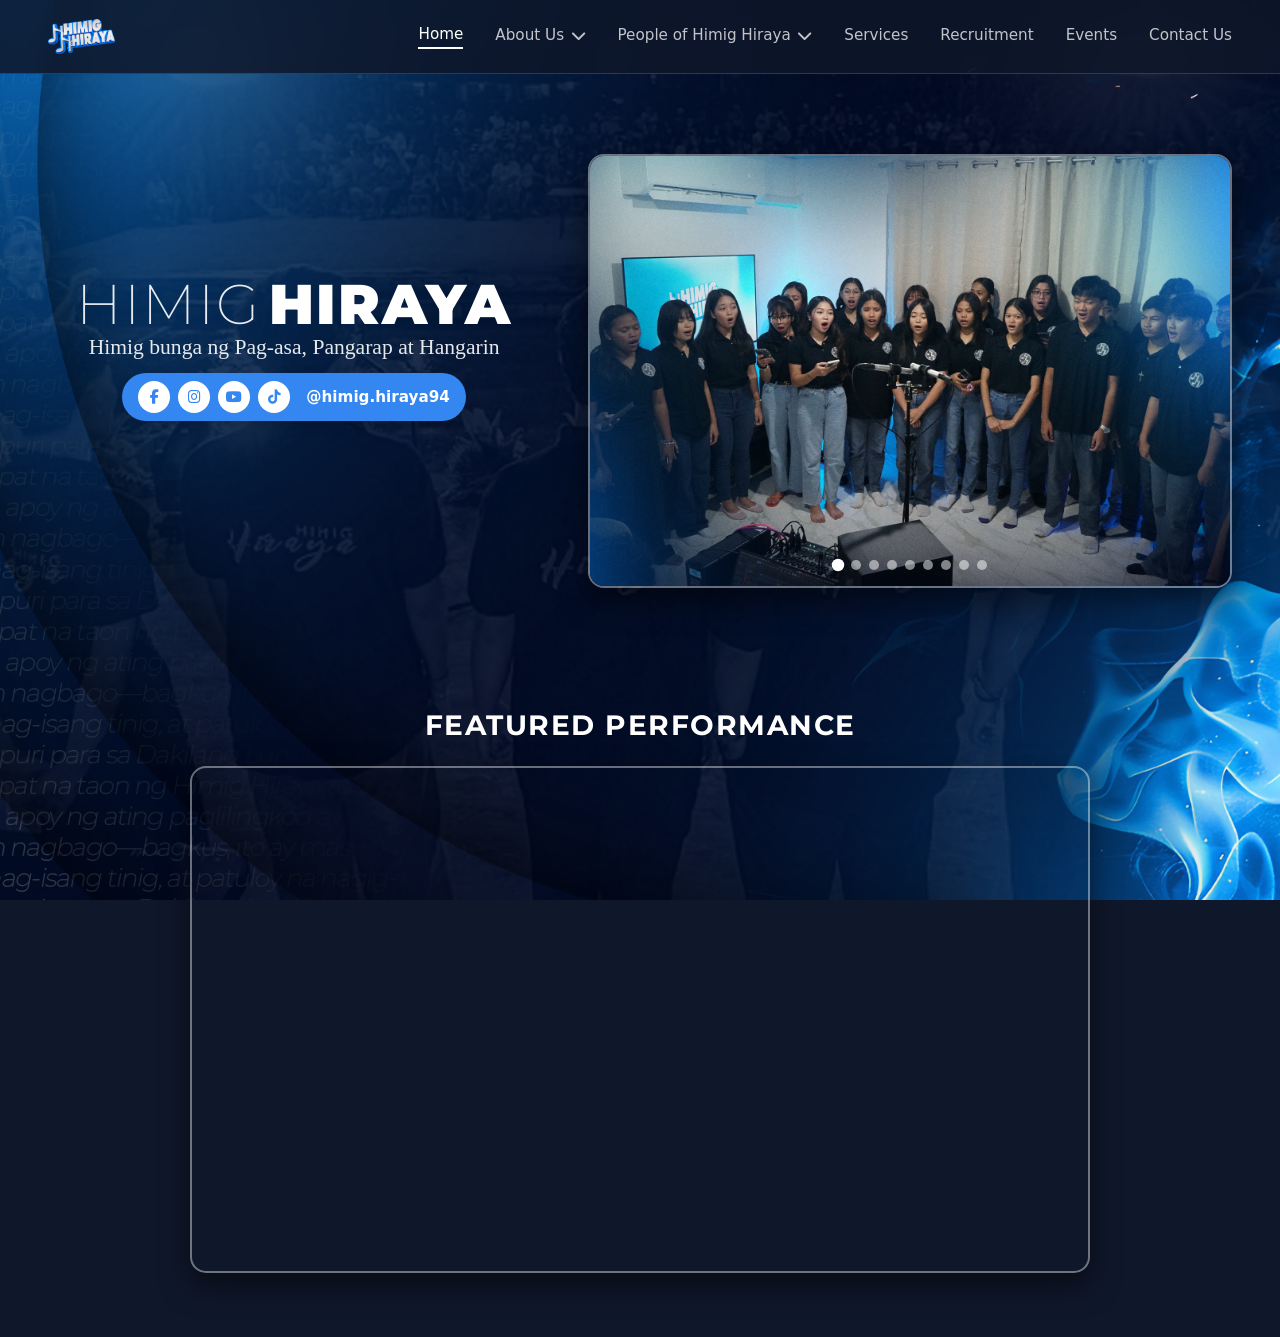
==== commit 09f3ed9b: "Updated website layout and content" ====
--- a/index.html
+++ b/index.html
@@ -132,6 +132,14 @@
 
         </div>
 
+        <section class="featured-video-section">
+            <h2 class="video-section-title">Featured Performance</h2>
+            <div class="featured-video-wrapper">
+                <!-- Replace YOUR_VIDEO_ID with your YouTube video ID -->
+                <iframe width="560" height="315" src="https://www.youtube.com/embed/WW6kouO_xHI?si=cF9Lw5ybEpK2t4mA" title="YouTube video player" frameborder="0" allow="accelerometer; autoplay; clipboard-write; encrypted-media; gyroscope; picture-in-picture; web-share" referrerpolicy="strict-origin-when-cross-origin" allowfullscreen></iframe>
+            </div>
+        </section>
+
     </main>
 
 
--- a/styles2.css
+++ b/styles2.css
@@ -422,6 +422,51 @@
     font-weight: 500;
 }
 
+.featured-video-section {
+    width: 100%;
+    max-width: 900px;
+    margin: 4rem auto 0 auto;
+    text-align: center;
+}
+
+.video-section-title {
+    font-family: 'Montserrat', sans-serif;
+    font-size: 1.75rem;
+    font-weight: 700;
+    letter-spacing: 1.5px;
+    text-transform: uppercase;
+    margin-bottom: 1.5rem;
+    color: #ffffff;
+}
+
+.featured-video-wrapper {
+    position: relative;
+    width: 100%;
+    aspect-ratio: 16 / 9;
+    border-radius: 16px;
+    overflow: hidden;
+    border: 2px solid rgba(255, 255, 255, 0.4);
+    box-shadow: 0 12px 30px rgba(0, 0, 0, 0.5);
+}
+
+.featured-video-wrapper iframe {
+    width: 100%;
+    height: 100%;
+    border: 0;
+}
+
+/* Mobile responsive adjustments */
+@media (max-width: 768px) {
+    .featured-video-section {
+        margin-top: 2.5rem;
+    }
+    
+    .video-section-title {
+        font-size: 1.35rem;
+        margin-bottom: 1rem;
+    }
+}
+
 /* --- Mobile Responsive Styles --- */
 @media (max-width: 1200px) {
     .purpose-grid {
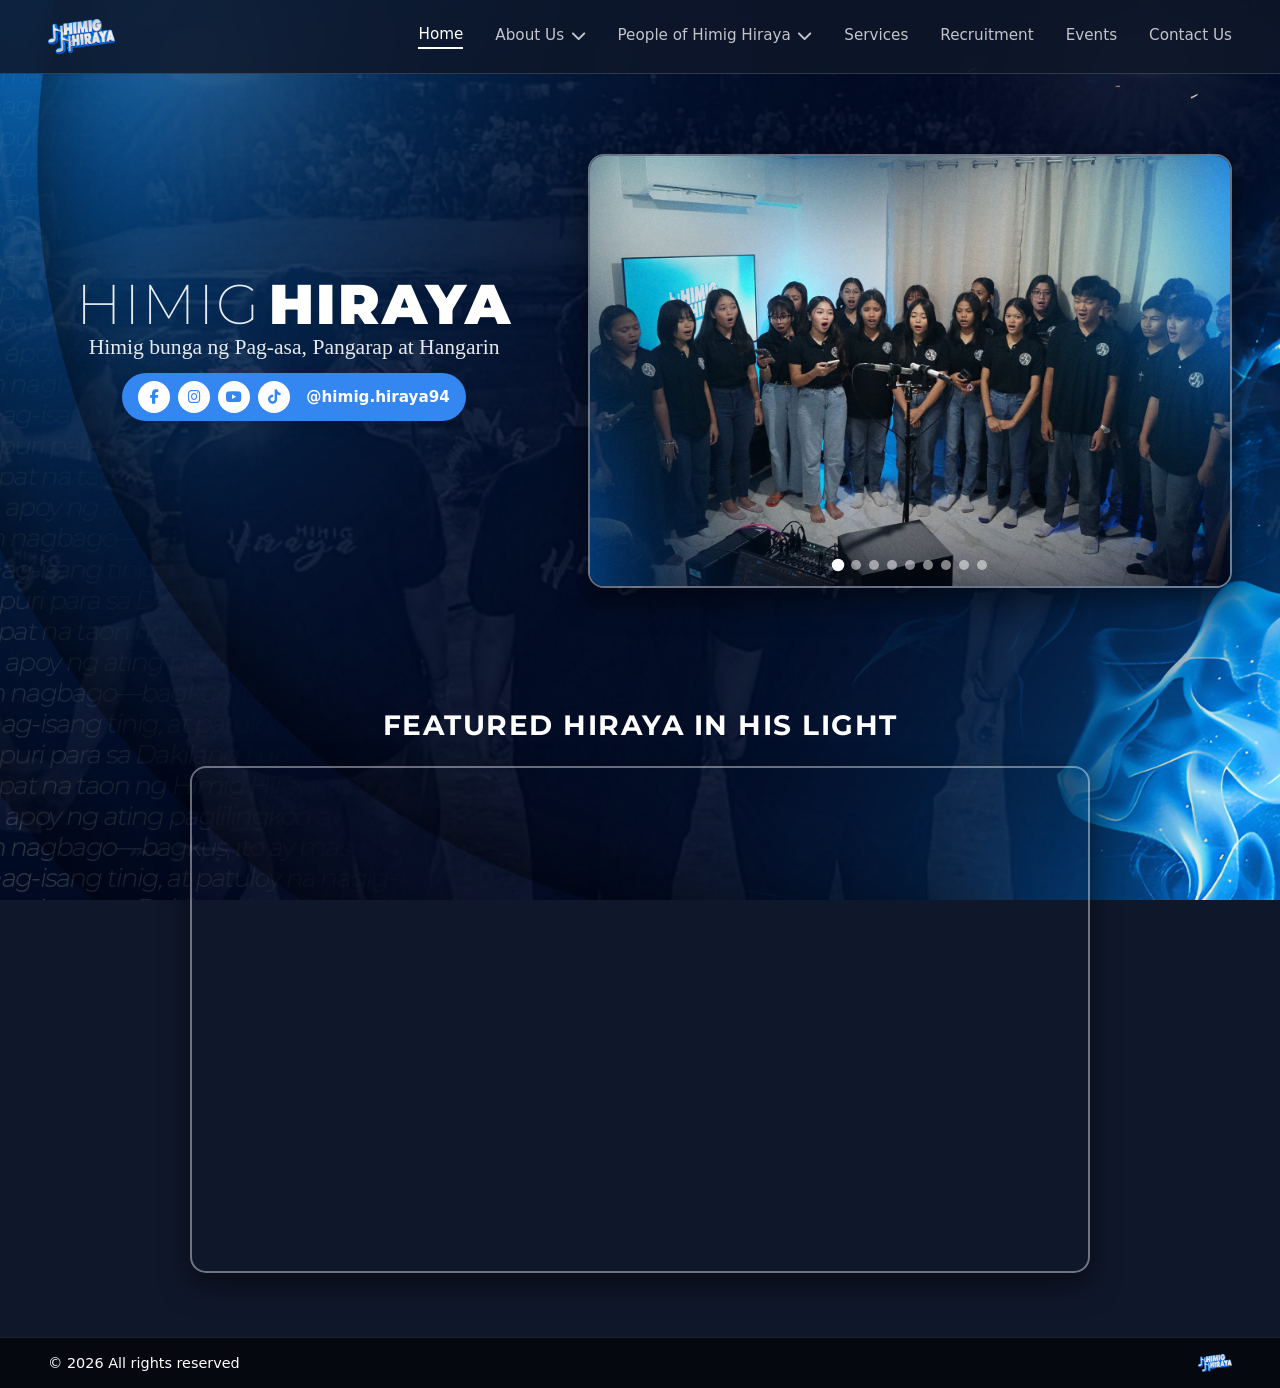
==== commit 36c01830: "Updated website layout and content" ====
--- a/index.html
+++ b/index.html
@@ -133,7 +133,7 @@
         </div>
 
         <section class="featured-video-section">
-            <h2 class="video-section-title">Featured Performance</h2>
+            <h2 class="video-section-title">Featured Hiraya in His Light</h2>
             <div class="featured-video-wrapper">
                 <!-- Replace YOUR_VIDEO_ID with your YouTube video ID -->
                 <iframe width="560" height="315" src="https://www.youtube.com/embed/WW6kouO_xHI?si=cF9Lw5ybEpK2t4mA" title="YouTube video player" frameborder="0" allow="accelerometer; autoplay; clipboard-write; encrypted-media; gyroscope; picture-in-picture; web-share" referrerpolicy="strict-origin-when-cross-origin" allowfullscreen></iframe>
@@ -142,6 +142,16 @@
 
     </main>
 
+    <footer class="site-footer">
+    <div class="footer-container">
+        <div class="footer-left">
+            &copy; 2026 All rights reserved
+        </div>
+        <div class="footer-right">
+            <img src="HH Logo.png" alt="Technomancer" class="footer-logo">
+        </div>
+    </div>
+</footer>
 
     <!-- Automatic Image Slider JavaScript -->
     <script>
--- a/styles1.css
+++ b/styles1.css
@@ -86,7 +86,6 @@
     transition: color 0.2s ease, border-bottom 0.2s ease;
 }
 
-.nav-link:hover,
 .nav-link.active {
     color: #ffffff;
     border-bottom: 2px solid #ffffff;
@@ -113,22 +112,13 @@
     z-index: 101;
 }
 
-.dropdown:hover .dropdown-menu {
-    display: block;
-}
-
 .dropdown-menu li a {
     display: block;
     padding: 0.5rem 1rem;
     color: rgba(255, 255, 255, 0.8);
     text-decoration: none;
     font-size: 0.875rem;
-    transition: background-color 0.2s, color 0.2s;
-}
-
-.dropdown-menu li a:hover {
-    background-color: rgba(255, 255, 255, 0.1);
-    color: #ffffff;
+    transition: background-color 0.2s ease, color 0.2s ease, padding-left 0.2s ease;
 }
 
 /* --- Main Container & Layout --- */
@@ -237,11 +227,6 @@
     transition: transform 0.2s ease, background-color 0.2s ease;
 }
 
-.social-icon-btn:hover {
-    background-color: var(--accent-blue);
-    transform: translateY(-2px);
-}
-
 .social-handle {
     font-size: 0.95rem;
     font-weight: 600;
@@ -286,10 +271,7 @@
     color: var(--primary-navy);
     font-weight: 700;
     text-decoration: none;
-}
-
-.contact-line a:hover {
-    text-decoration: underline;
+    transition: color 0.2s ease;
 }
 
 /* --- Watermark --- */
@@ -323,6 +305,7 @@
     overflow: hidden;
     border: 2px solid rgba(255, 255, 255, 0.4);
     box-shadow: 0 12px 30px rgba(0, 0, 0, 0.5);
+    transition: transform 0.35s ease, border-color 0.35s ease, box-shadow 0.35s ease;
 }
 
 .carousel-track {
@@ -351,6 +334,7 @@
     height: 100%;
     object-fit: cover;
     display: block;
+    transition: transform 0.5s ease;
 }
 
 .carousel-dots {
@@ -375,6 +359,67 @@
 .dot.active {
     background-color: #ffffff;
     transform: scale(1.25);
+}
+
+/* ==========================================================================
+   Desktop Hover Interactions (@media (hover: hover) and (pointer: fine))
+   ========================================================================== */
+@media (hover: hover) and (pointer: fine) {
+    .nav-link:hover {
+        color: #ffffff;
+        border-bottom: 2px solid #ffffff;
+    }
+
+    .dropdown:hover .dropdown-menu {
+        display: block;
+        animation: fadeInDown 0.25s ease forwards;
+    }
+
+    .dropdown-menu li a:hover {
+        background-color: rgba(255, 255, 255, 0.1);
+        color: #ffffff;
+        padding-left: 1.25rem;
+    }
+
+    .social-icon-btn:hover {
+        background-color: rgba(255, 255, 255, 0.85);
+        transform: translateY(-2px);
+    }
+
+    .contact-line a:hover {
+        text-decoration: underline;
+    }
+
+    .hero-carousel:hover {
+        border-color: rgba(255, 255, 255, 0.8);
+        box-shadow: 0 16px 36px rgba(0, 0, 0, 0.6);
+        transform: translateY(-4px);
+    }
+
+    .hero-carousel:hover .carousel-slide.active img {
+        transform: scale(1.03);
+    }
+
+    .dot:hover {
+        background-color: rgba(255, 255, 255, 0.85);
+        transform: scale(1.15);
+    }
+
+    .mobile-menu-toggle:hover {
+        color: rgba(255, 255, 255, 0.8);
+    }
+}
+
+/* --- Dropdown Animation Keyframe --- */
+@keyframes fadeInDown {
+    from {
+        opacity: 0;
+        transform: translateY(8px);
+    }
+    to {
+        opacity: 1;
+        transform: translateY(0);
+    }
 }
 
 /* --- Mobile Responsive Styles --- */
--- a/styles2.css
+++ b/styles2.css
@@ -64,6 +64,7 @@
     font-size: 1.5rem;
     cursor: pointer;
     padding: 0.5rem;
+    transition: color 0.2s ease;
 }
 
 .nav-wrapper {
@@ -90,7 +91,6 @@
     gap: 0.4rem;
 }
 
-.nav-link:hover,
 .nav-link.active {
     color: #ffffff;
     border-bottom: 2px solid #ffffff;
@@ -121,12 +121,6 @@
     z-index: 200;
 }
 
-.dropdown:hover .dropdown-menu {
-    opacity: 1;
-    visibility: visible;
-    transform: translateY(0);
-}
-
 .dropdown-menu li {
     list-style: none;
     margin: 0;
@@ -141,12 +135,7 @@
     font-size: 0.88rem;
     font-weight: 500;
     white-space: nowrap;
-    transition: background-color 0.2s ease, color 0.2s ease;
-}
-
-.dropdown-menu li a:hover {
-    background-color: rgba(255, 255, 255, 0.1);
-    color: var(--accent-blue);
+    transition: background-color 0.2s ease, color 0.2s ease, padding-left 0.2s ease;
 }
 
 /* --- Main Container & Layout --- */
@@ -297,13 +286,7 @@
     padding: 2.5rem 2rem;
     text-align: center;
     box-shadow: 0 10px 30px rgba(0, 0, 0, 0.3);
-    transition: transform 0.3s ease, border-color 0.3s ease;
-}
-
-.mv-card:hover,
-.purpose-card:hover {
-    transform: translateY(-5px);
-    border-color: rgba(56, 189, 248, 0.4);
+    transition: transform 0.35s cubic-bezier(0.16, 1, 0.3, 1), border-color 0.35s ease, box-shadow 0.35s ease;
 }
 
 .mv-icon {
@@ -323,7 +306,7 @@
     padding: 2.5rem 2.5rem;
     text-align: center;
     box-shadow: 0 10px 30px rgba(0, 0, 0, 0.3);
-    transition: transform 0.3s ease, border-color 0.3s ease;
+    transition: transform 0.35s cubic-bezier(0.16, 1, 0.3, 1), border-color 0.35s ease, box-shadow 0.35s ease;
 }
 
 .purpose-list {
@@ -374,6 +357,7 @@
     align-items: center;
     justify-content: center;
     box-shadow: 0 4px 15px rgba(0, 0, 0, 0.3);
+    transition: background-color 0.3s ease, transform 0.3s ease, box-shadow 0.3s ease;
 }
 
 .cv-box p {
@@ -412,6 +396,7 @@
     align-items: center;
     justify-content: center;
     box-shadow: 0 4px 15px rgba(0, 0, 0, 0.3);
+    transition: background-color 0.3s ease, transform 0.3s ease, box-shadow 0.3s ease;
 }
 
 .purpose-box p {
@@ -447,6 +432,7 @@
     overflow: hidden;
     border: 2px solid rgba(255, 255, 255, 0.4);
     box-shadow: 0 12px 30px rgba(0, 0, 0, 0.5);
+    transition: transform 0.35s ease, border-color 0.35s ease, box-shadow 0.35s ease;
 }
 
 .featured-video-wrapper iframe {
@@ -455,8 +441,103 @@
     border: 0;
 }
 
-/* Mobile responsive adjustments */
+.site-footer {
+    width: 100%;
+    background-color: #05080f;
+    border-top: 1px solid rgba(255, 255, 255, 0.1);
+    padding: 1rem 0;
+    font-size: 0.9rem;
+    color: #ffffff;
+    z-index: 100;
+}
+
+.footer-container {
+    max-width: 1400px;
+    margin: 0 auto;
+    padding: 0 3rem;
+    display: flex;
+    justify-content: space-between;
+    align-items: center;
+}
+
+.footer-right {
+    display: flex;
+    align-items: center;
+    gap: 0.4rem;
+}
+
+.footer-logo {
+    height: 18px;
+    width: auto;
+    display: inline-block;
+}
+
+/* ==========================================================================
+   Desktop Hover Interactions (@media (hover: hover) and (pointer: fine))
+   ========================================================================== */
+@media (hover: hover) and (pointer: fine) {
+    .nav-link:hover {
+        color: #ffffff;
+        border-bottom: 2px solid #ffffff;
+    }
+
+    .dropdown:hover .dropdown-menu {
+        opacity: 1;
+        visibility: visible;
+        transform: translateY(0);
+    }
+
+    .dropdown-menu li a:hover {
+        background-color: rgba(255, 255, 255, 0.1);
+        color: var(--accent-blue);
+        padding-left: 1.5rem;
+    }
+
+    .mv-card:hover,
+    .purpose-card:hover {
+        transform: translateY(-8px);
+        border-color: var(--accent-blue);
+        box-shadow: 0 16px 35px rgba(0, 0, 0, 0.5), 0 0 18px rgba(56, 189, 248, 0.25);
+    }
+
+    .cv-box:hover,
+    .purpose-box:hover {
+        background-color: rgba(56, 189, 248, 1);
+        transform: translateY(-3px);
+        box-shadow: 0 6px 20px rgba(56, 189, 248, 0.4);
+        cursor: pointer;
+    }
+
+    .featured-video-wrapper:hover {
+        border-color: var(--accent-blue);
+        box-shadow: 0 16px 36px rgba(0, 0, 0, 0.6), 0 0 20px rgba(56, 189, 248, 0.3);
+        transform: translateY(-4px);
+    }
+
+    .mobile-menu-toggle:hover {
+        color: var(--accent-blue);
+    }
+}
+
+/* --- Mobile Responsive Styles --- */
+@media (max-width: 1200px) {
+    .purpose-grid {
+        grid-template-columns: repeat(3, 1fr);
+    }
+}
+
+@media (max-width: 1024px) {
+    .core-values-grid {
+        grid-template-columns: repeat(3, 1fr);
+    }
+}
+
 @media (max-width: 768px) {
+    .footer-container {
+        padding: 0 1.25rem;
+        font-size: 0.8rem;
+    }
+
     .featured-video-section {
         margin-top: 2.5rem;
     }
@@ -465,22 +546,7 @@
         font-size: 1.35rem;
         margin-bottom: 1rem;
     }
-}
-
-/* --- Mobile Responsive Styles --- */
-@media (max-width: 1200px) {
-    .purpose-grid {
-        grid-template-columns: repeat(3, 1fr);
-    }
-}
-
-@media (max-width: 1024px) {
-    .core-values-grid {
-        grid-template-columns: repeat(3, 1fr);
-    }
-}
-
-@media (max-width: 768px) {
+
     .nav-container {
         padding: 0.8rem 1.25rem !important;
         position: relative !important;
